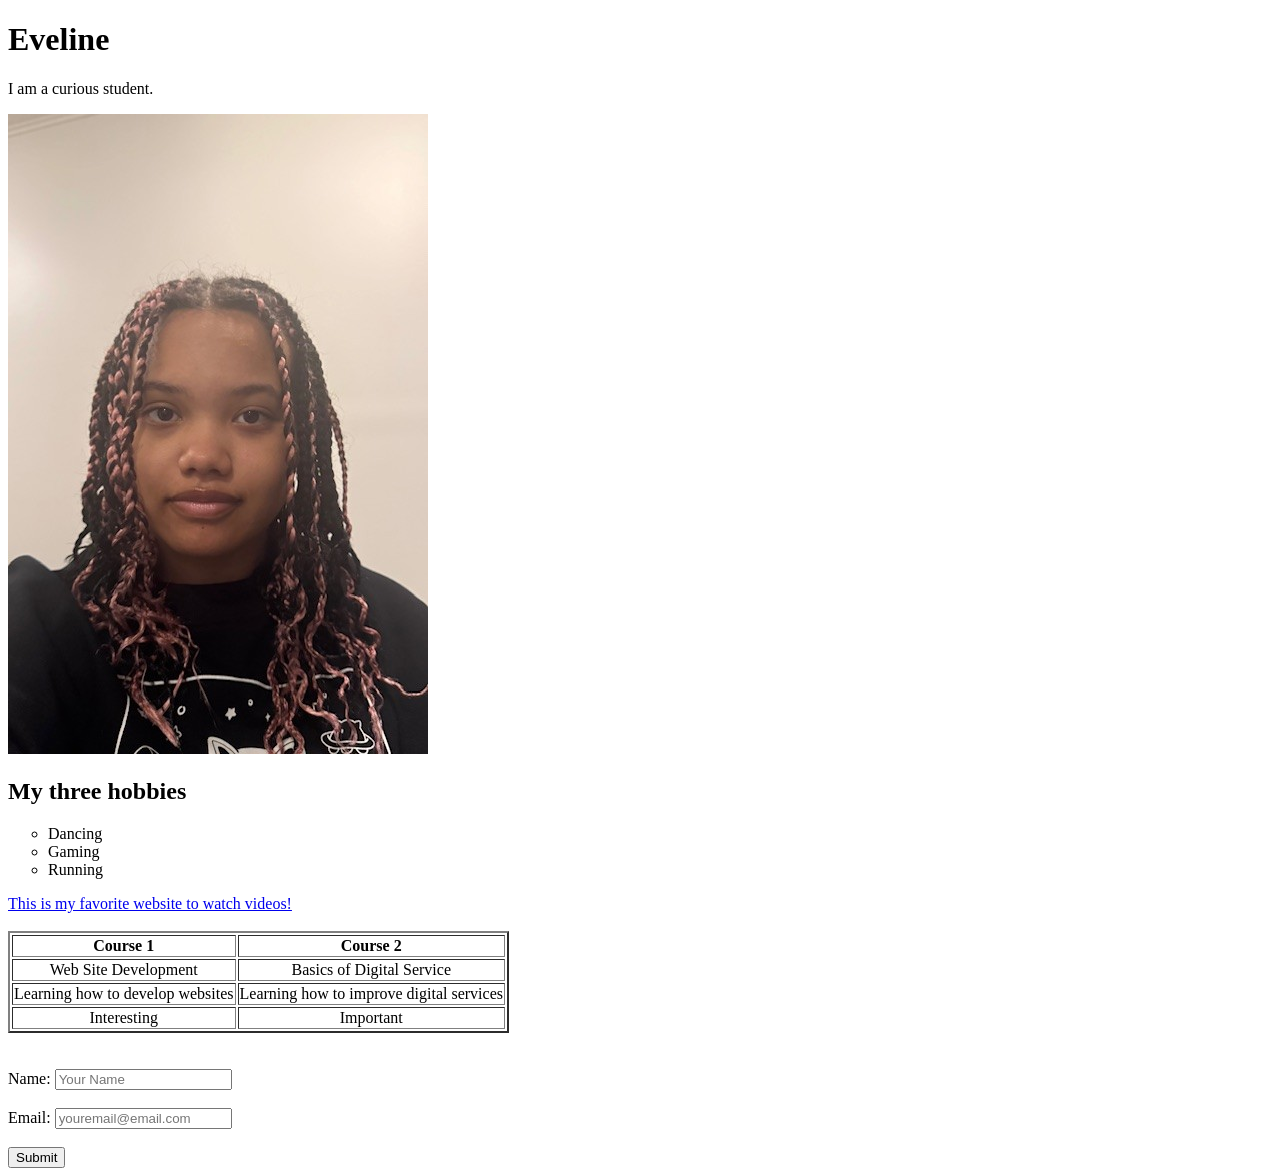
==== WS_01/index.html @ 8e3d8558 "WS01" ====
<!DOCTYPE html>
    <html lang="en">
    <head>
        <title>Eveline's page</title>
    </head>
    <body>
        <h1>Eveline</h1>
        <p>I am a curious student.</p>
        <img src="59f4c515-faeb-4bda-a097-fb6f1def4f8a.jpg" alt="A picture of myself">


  <h2>My three hobbies</h2>
    <ol style="list-style-type:circle;">
        <li>Dancing</li>
        <li>Gaming</li>
        <li>Running</li>
    </ol>

<a href="https://www.youtube.com/">This is my favorite website to watch videos!</a>

<br><br>

<table border="2">
    <tr align="center">
        <th>Course 1</th>
        <th>Course 2</th>
    </tr>
    <tr align="center">
        <td>Web Site Development</td>
        <td>Basics of Digital Service</td>
    </tr>
    <tr align="center">
        <td>Learning how to develop websites</td>
        <td>Learning how to improve digital services</td>
    </tr>
    <tr align="center">
        <td>Interesting</td>
        <td>Important</td>
    </tr>

    </table>

    <br><br>

<form>
    <label for="name">Name:</label>
    <input type="text" id="name" name="name" placeholder="Your Name"><br><br>
    <label for="email">Email:</label>
    <input type="email" id="email" name="email" placeholder="youremail@email.com"><br><br>
    <input type="submit" value="Submit"> 
</form>
    </body>
    </html>
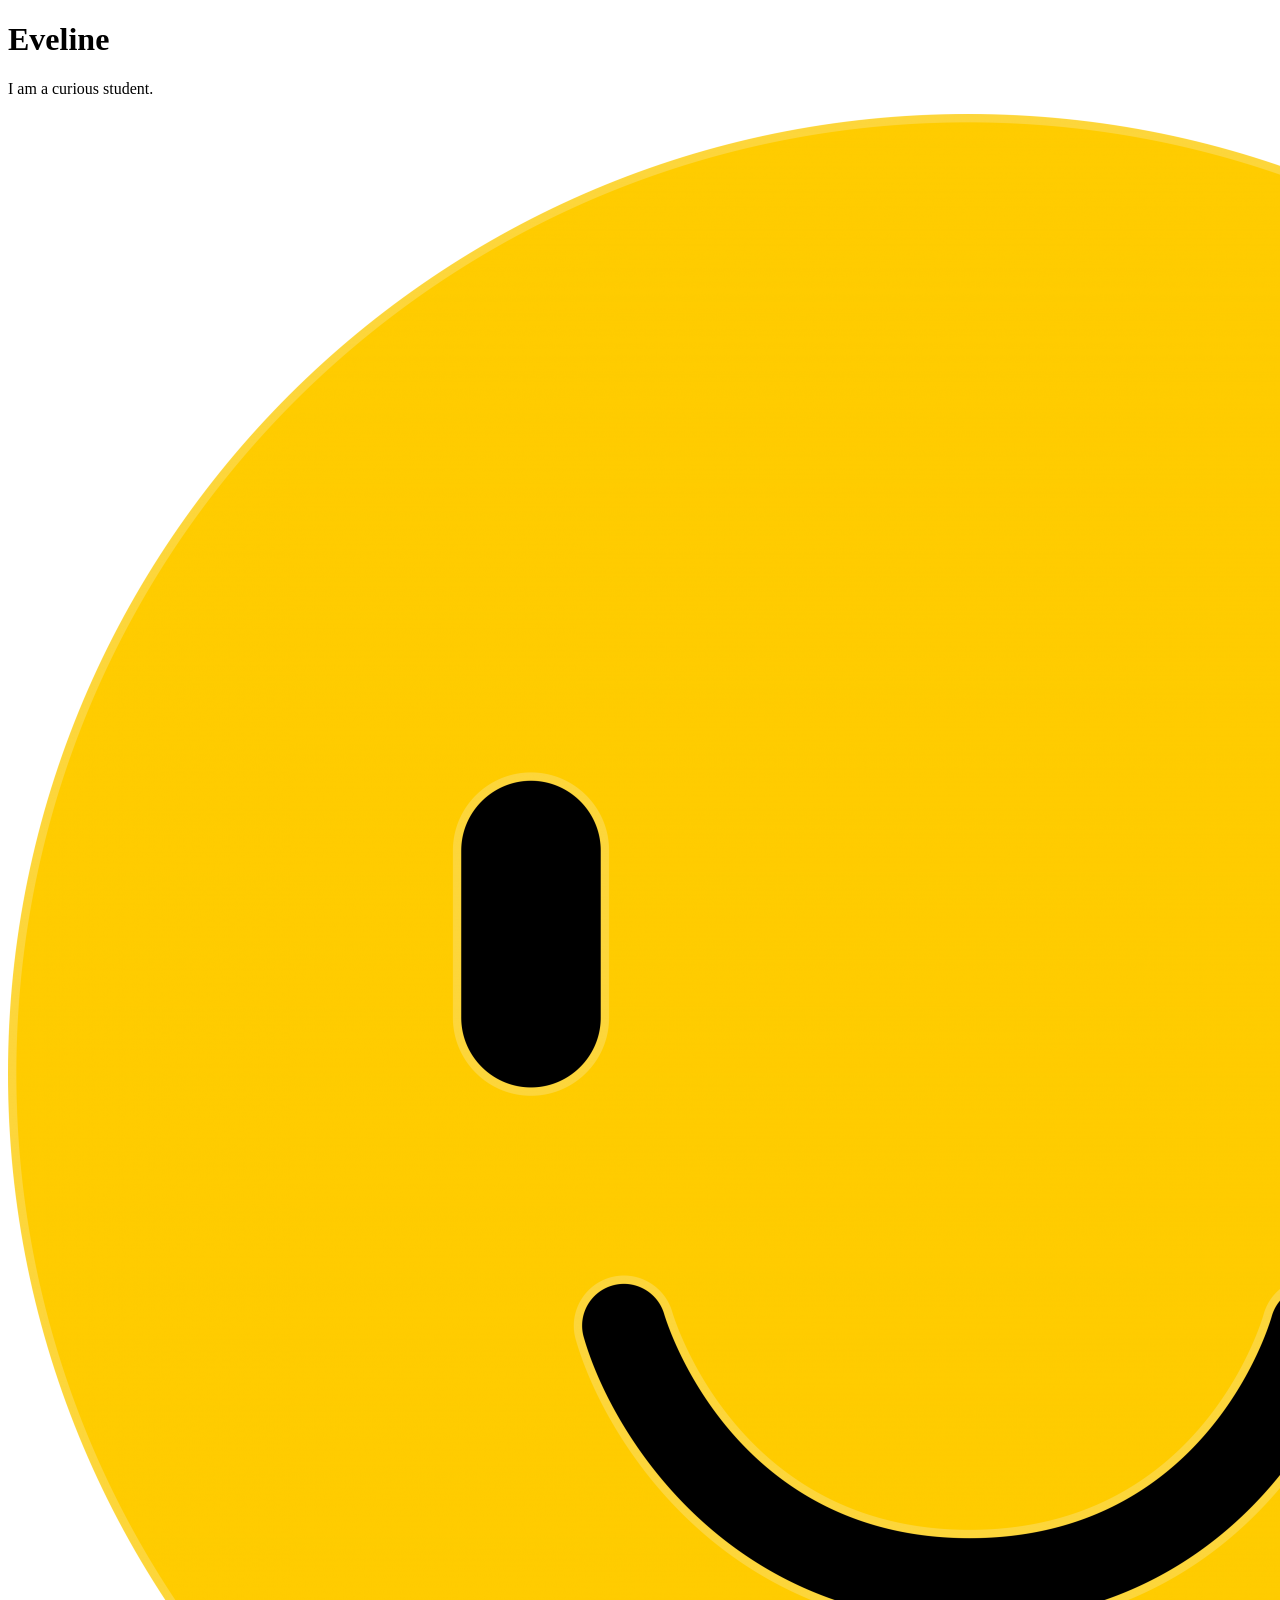
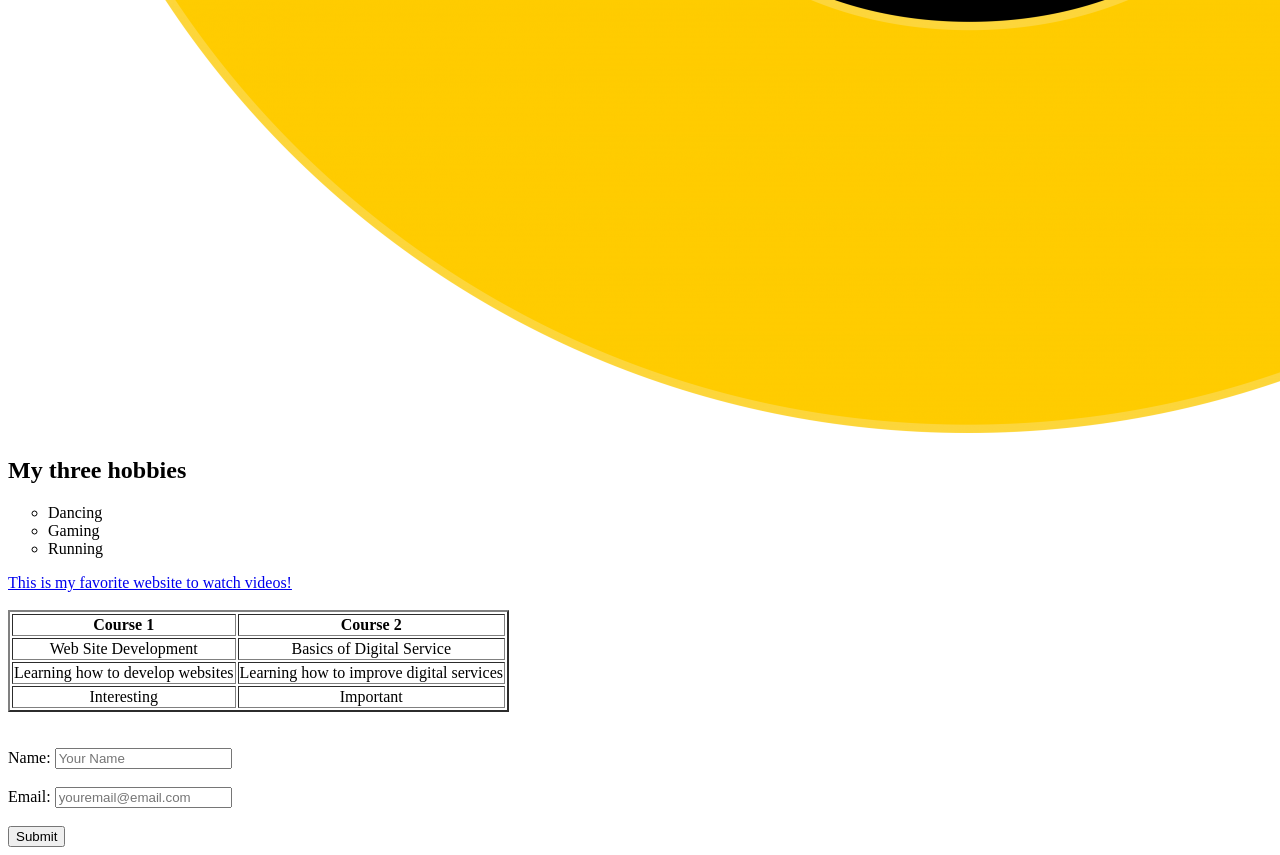
==== commit d6b7652f: "ws 1and 2 and 3 and 4 update smiley face" ====
--- a/WS_01/index.html
+++ b/WS_01/index.html
@@ -6,7 +6,7 @@
     <body>
         <h1>Eveline</h1>
         <p>I am a curious student.</p>
-        <img src="59f4c515-faeb-4bda-a097-fb6f1def4f8a.jpg" alt="A picture of myself">
+        <img src="smiling-emoji-1581514868roK.png" alt="A picture of myself">
 
 
   <h2>My three hobbies</h2>
